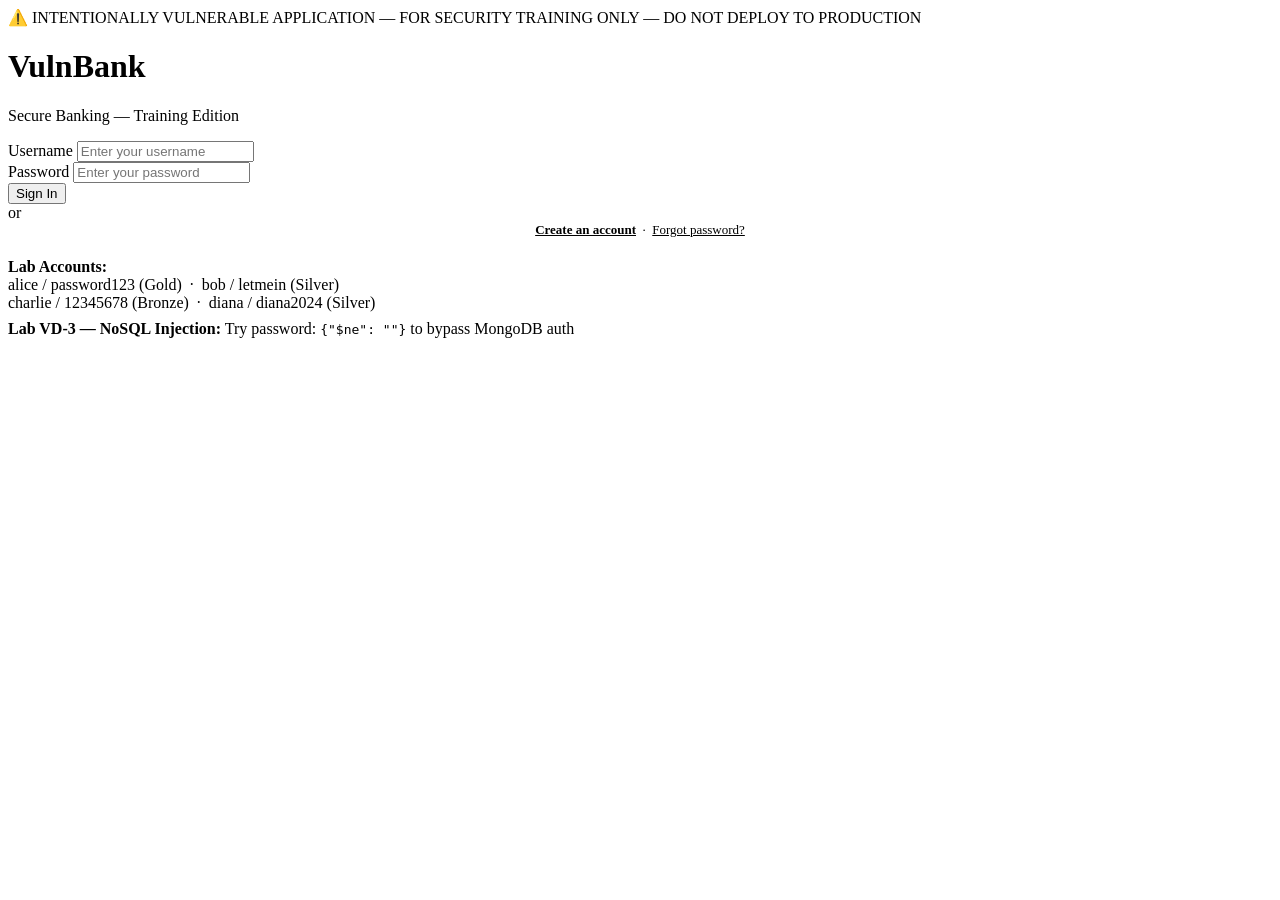
==== frontend/index.html @ 4e862daf "Lab version 1" ====
<!DOCTYPE html>
<html lang="en">
<head>
  <meta charset="UTF-8">
  <meta name="viewport" content="width=device-width, initial-scale=1.0">
  <title>VulnBank — Login</title>
  <link rel="stylesheet" href="/static/css/style.css">
</head>
<body>
<div class="vuln-warning">
  ⚠️ INTENTIONALLY VULNERABLE APPLICATION — FOR SECURITY TRAINING ONLY — DO NOT DEPLOY TO PRODUCTION
</div>

<div class="auth-wrapper">
  <div class="auth-card">
    <div class="auth-logo">
      <h1>Vuln<span>Bank</span></h1>
      <p>Secure Banking — Training Edition</p>
    </div>

    <div id="alert-box" class="alert alert-error" style="display:none;"></div>

    <form id="login-form">
      <div class="form-group">
        <label for="username">Username</label>
        <input type="text" id="username" class="form-control" placeholder="Enter your username" autocomplete="username" required>
      </div>
      <div class="form-group">
        <label for="password">Password</label>
        <input type="password" id="password" class="form-control" placeholder="Enter your password" autocomplete="current-password" required>
      </div>
      <button type="submit" class="btn btn-primary btn-block" id="login-btn">
        Sign In
      </button>
    </form>

    <div class="auth-divider">or</div>

    <div style="text-align:center; font-size:13px; color: var(--text-light);">
      <a href="/register.html" style="color:var(--navy); font-weight:600;">Create an account</a>
      &nbsp;·&nbsp;
      <a href="/forgot-password.html" style="color:var(--navy-light);">Forgot password?</a>
    </div>

    <div class="lab-info" style="margin-top:20px;">
      <strong>Lab Accounts:</strong><br>
      alice / password123 (Gold) &nbsp;·&nbsp; bob / letmein (Silver)<br>
      charlie / 12345678 (Bronze) &nbsp;·&nbsp; diana / diana2024 (Silver)
    </div>

    <!-- VULN: NoSQL injection hint for lab -->
    <div class="lab-info" style="margin-top:8px;">
      <strong>Lab VD-3 — NoSQL Injection:</strong>
      Try password: <code>{"$ne": ""}</code> to bypass MongoDB auth
    </div>
  </div>
</div>

<script src="/static/js/app.js"></script>
<script>
  // Redirect if already logged in
  if (getToken()) window.location.href = '/dashboard.html';

  document.getElementById('login-form').addEventListener('submit', async function (e) {
    e.preventDefault();
    hideAlert('alert-box');

    const username = document.getElementById('username').value.trim();
    const password = document.getElementById('password').value;
    const btn = document.getElementById('login-btn');

    btn.disabled = true;
    btn.innerHTML = '<span class="loading"></span> Signing in...';

    try {
      const resp = await fetch('/login', {
        method:  'POST',
        headers: { 'Content-Type': 'application/json' },
        body:    JSON.stringify({ username, password }),
      });

      const data = await resp.json();

      if (!resp.ok) {
        showAlert('alert-box', data.error || 'Login failed', 'error');
        return;
      }

      // VULN: JWT-1 — token stored in localStorage (XSS accessible)
      localStorage.setItem('jwt_token', data.token);
      // Also set cookie (without httponly/secure) — VULN: JWT-1
      document.cookie = `jwt_token=${data.token};path=/`;

      window.location.href = '/dashboard.html';
    } catch (err) {
      showAlert('alert-box', 'Network error: ' + err.message, 'error');
    } finally {
      btn.disabled = false;
      btn.textContent = 'Sign In';
    }
  });
</script>
</body>
</html>
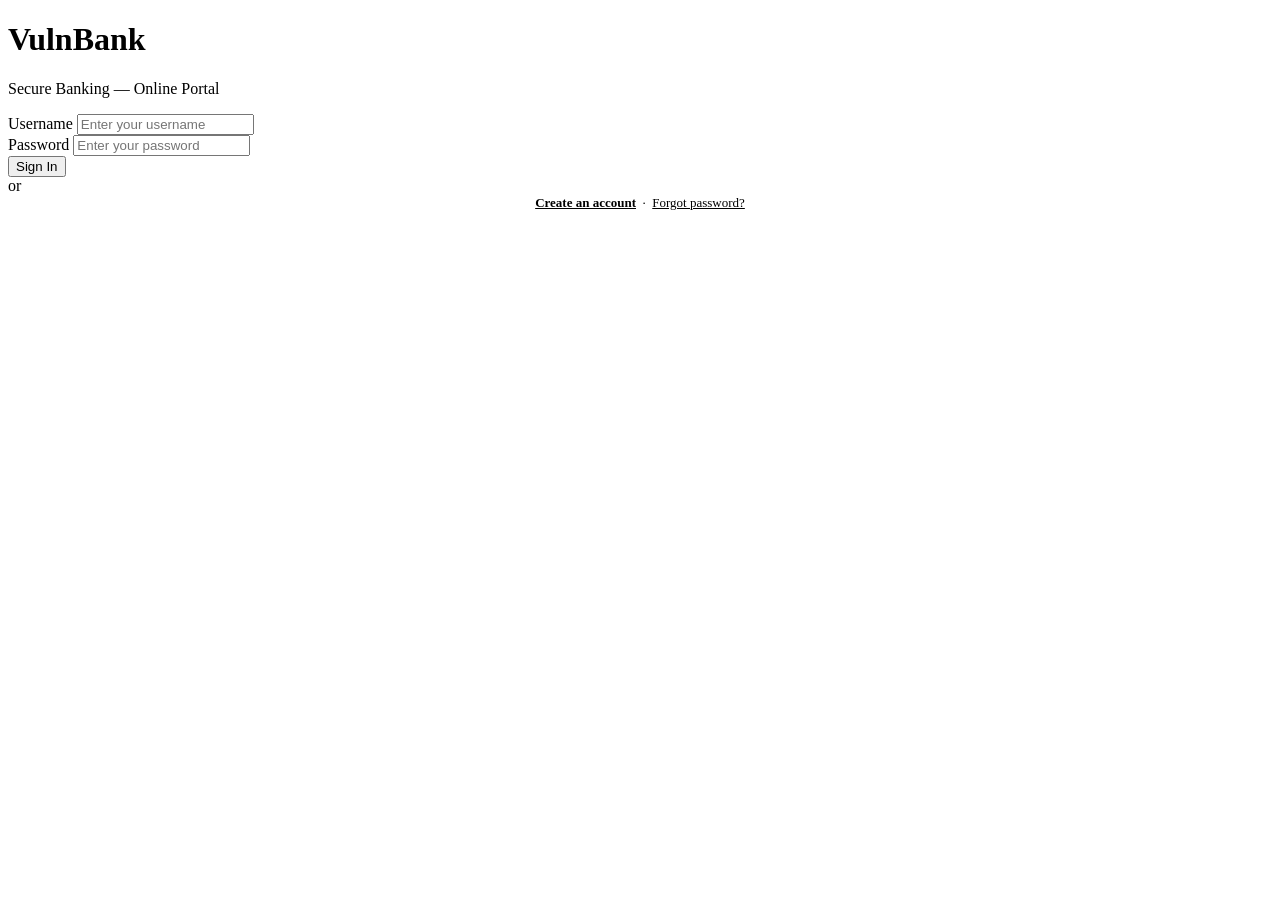
==== commit a6f78cb3: "fix errors" ====
--- a/frontend/index.html
+++ b/frontend/index.html
@@ -7,15 +7,12 @@
   <link rel="stylesheet" href="/static/css/style.css">
 </head>
 <body>
-<div class="vuln-warning">
-  ⚠️ INTENTIONALLY VULNERABLE APPLICATION — FOR SECURITY TRAINING ONLY — DO NOT DEPLOY TO PRODUCTION
-</div>
 
 <div class="auth-wrapper">
   <div class="auth-card">
     <div class="auth-logo">
       <h1>Vuln<span>Bank</span></h1>
-      <p>Secure Banking — Training Edition</p>
+      <p>Secure Banking — Online Portal</p>
     </div>
 
     <div id="alert-box" class="alert alert-error" style="display:none;"></div>
@@ -41,24 +38,11 @@
       &nbsp;·&nbsp;
       <a href="/forgot-password.html" style="color:var(--navy-light);">Forgot password?</a>
     </div>
-
-    <div class="lab-info" style="margin-top:20px;">
-      <strong>Lab Accounts:</strong><br>
-      alice / password123 (Gold) &nbsp;·&nbsp; bob / letmein (Silver)<br>
-      charlie / 12345678 (Bronze) &nbsp;·&nbsp; diana / diana2024 (Silver)
-    </div>
-
-    <!-- VULN: NoSQL injection hint for lab -->
-    <div class="lab-info" style="margin-top:8px;">
-      <strong>Lab VD-3 — NoSQL Injection:</strong>
-      Try password: <code>{"$ne": ""}</code> to bypass MongoDB auth
-    </div>
   </div>
 </div>
 
 <script src="/static/js/app.js"></script>
 <script>
-  // Redirect if already logged in
   if (getToken()) window.location.href = '/dashboard.html';
 
   document.getElementById('login-form').addEventListener('submit', async function (e) {
@@ -86,9 +70,7 @@
         return;
       }
 
-      // VULN: JWT-1 — token stored in localStorage (XSS accessible)
       localStorage.setItem('jwt_token', data.token);
-      // Also set cookie (without httponly/secure) — VULN: JWT-1
       document.cookie = `jwt_token=${data.token};path=/`;
 
       window.location.href = '/dashboard.html';
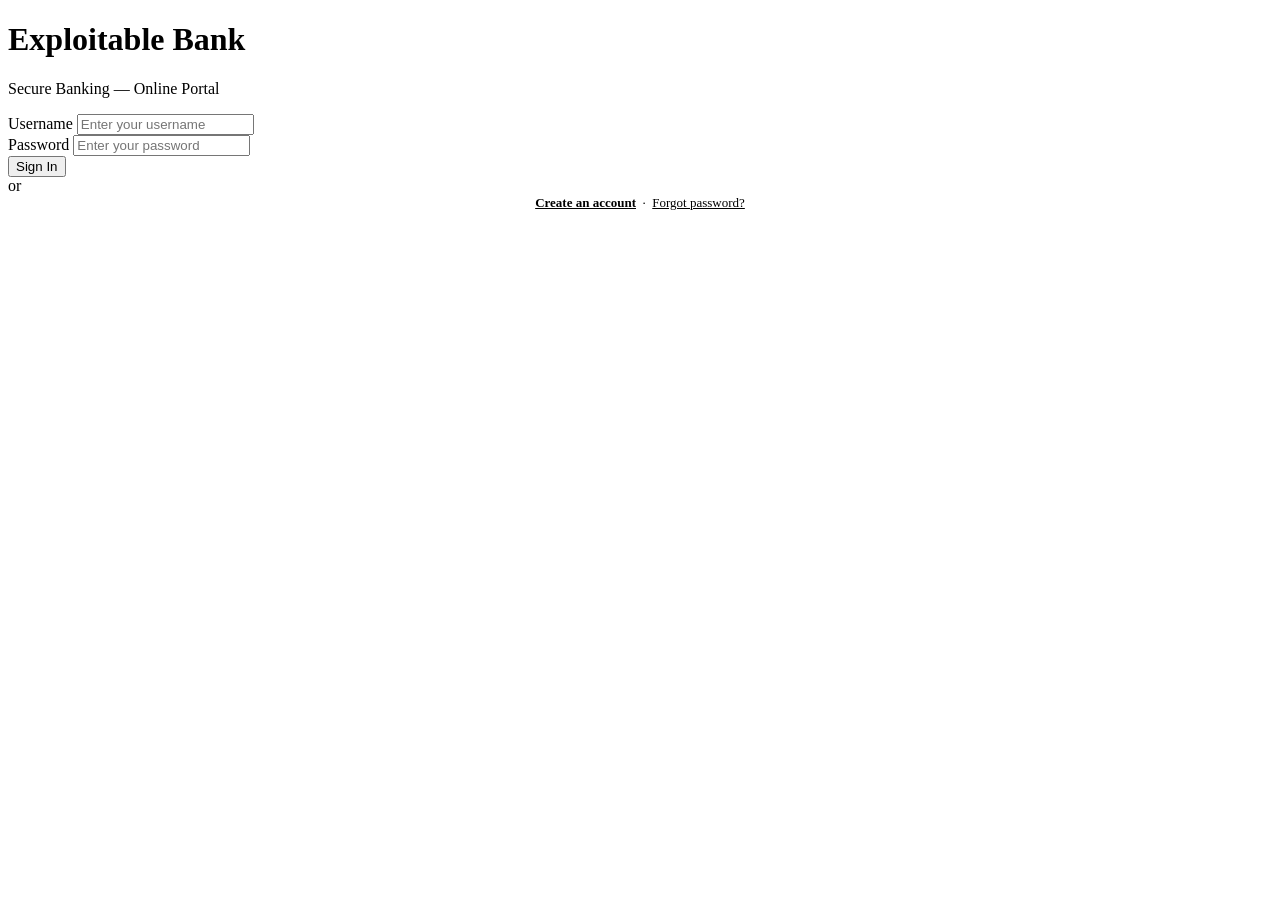
==== commit 8f91f03c: "Some changes" ====
--- a/frontend/index.html
+++ b/frontend/index.html
@@ -3,7 +3,7 @@
 <head>
   <meta charset="UTF-8">
   <meta name="viewport" content="width=device-width, initial-scale=1.0">
-  <title>VulnBank — Login</title>
+  <title>Exploitable Bank — Login</title>
   <link rel="stylesheet" href="/static/css/style.css">
 </head>
 <body>
@@ -11,7 +11,7 @@
 <div class="auth-wrapper">
   <div class="auth-card">
     <div class="auth-logo">
-      <h1>Vuln<span>Bank</span></h1>
+      <h1>Exploitable<span> Bank</span></h1>
       <p>Secure Banking — Online Portal</p>
     </div>
 
